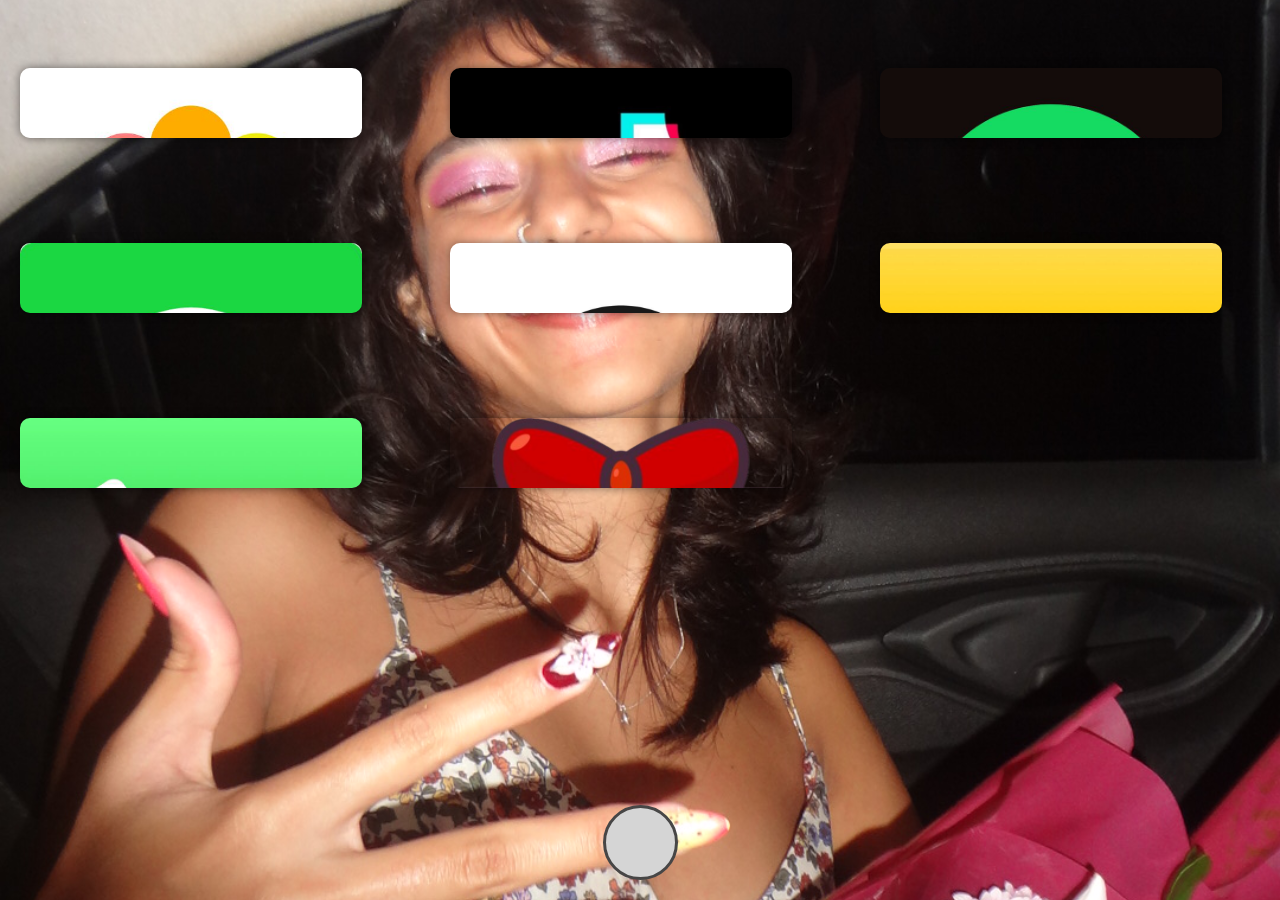
==== index.html @ 6641dfe5 "fix(gallery): html & css finished" ====
<!DOCTYPE html>
<html lang="pt-BR">
<head>
    <meta charset="UTF-8">
    <meta name="viewport" content="width=device-width, initial-scale=1.0">
    <title>Dia do bolo do meu amor</title>
    <link rel="stylesheet" href="style.css">
</head>
<body>

    
    <main>
        
        <section class="conteiner">
            <a href="index2.html">
                <div class="app gallery"></div>
            </a>
            <a href="#">
                <div class="app ttk"></div>
            </a>
            <a href="#">
                <div class="app spotify"></div>
            </a>
            <a href="#">
                <div class="app zap"></div>
            </a>
            <a href="#">
                <div class="app catalogo-sites"></div>
            </a>
            <a href="#">
                <div class="app bloco-de-notas"></div>
            </a>
            <a href="#">
                <div class="app telefone"></div>
            </a>
            <a href="#">
                <div class="app gift"></div>
            </a>
            
        </section>
        
        <header>
            <a href="#">
                <div class="home"></div>
            </a>
        </header>
    </main>
</body>
</html>
---- style.css ----
@charset "UTF-8";

/* root - cores - fonte */

*{
    margin: 0;
    padding: 0;
    box-sizing: border-box;
}

body{
    background-color: white;
    width: 100vw;
    height: 100vh;
    background-image: url(imgs/meu-amor.JPG);
    background-size: cover;
    background-position: center;
}


main{
    width: 100%;
    height: 100dvh;
    display: flex;
    flex-flow: column;
    justify-content: space-between;
    align-items: start;
    padding: 20px 0;
}

header{
    width: 100%;
    display: flex;
    justify-content: center;
}

.home{
    width: 75px;
    height: 75px;
    border-radius: 50%;
    background-color: #d5d5d5;
    border: 3px solid #474646;
    transition: background-color .5s ease;
}

.home:hover{
    background-color: #b3b3b3;
}

.conteiner{
    width: 100%;
    height: 60%;
    display: grid;
    grid-template-columns: 1fr 1fr 1fr;
    justify-content: center;
    gap: 50px;
    align-items: center;
    padding: 20px;
}

.app{
    border-radius: 10px;
    width: 90%;
    height: 70px;
    background-size: cover;
    background-repeat: no-repeat;
    background-repeat: center;
    transition: transform .5s ease;
    box-shadow: 0 0 10px rgba(0, 0, 0, .5);
}

.app:hover{
    transform: scale(1.1);
}

.gallery{
    background-image: url(imgs/gallery.jpg);
}

.ttk{
    background-image: url(imgs/ttk.jpg);
}

.spotify{
    background-image: url(imgs/spotify.jpg);
}

.zap{
    background-image: url(imgs/zap.jpg);
}

.catalogo-sites{
    background-image: url(imgs/site.jpg);
}

.bloco-de-notas{
    background-image: url(imgs/bloco-de-nota.jpg);
}

.centro-app{
    width: 100%;
    display: flex;
    justify-content: center;
    align-items: center;
}

.telefone{
    background-image: url(imgs/telefone.jpg);
}

.gift{
    background-image: url(imgs/gift.png);
}
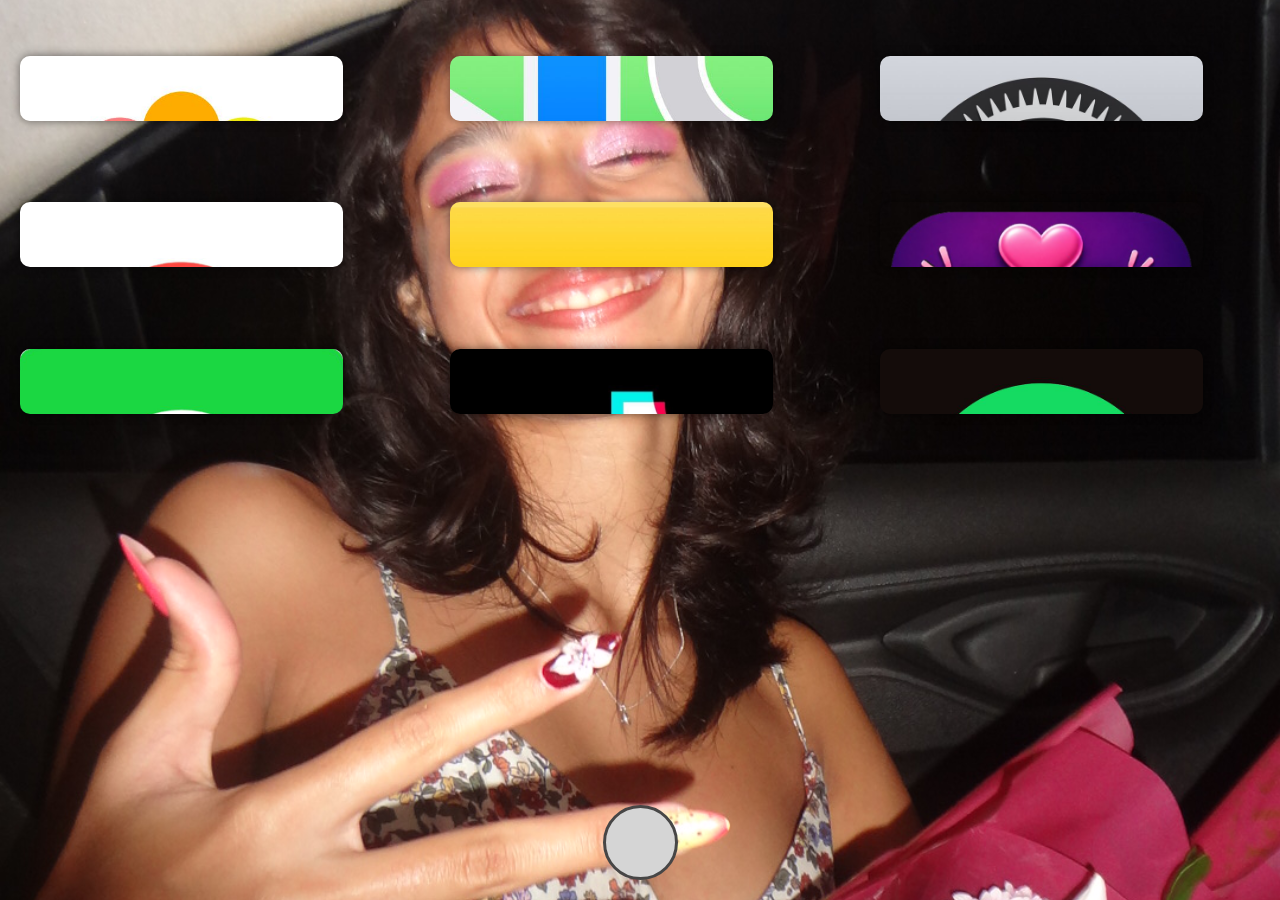
==== commit 40003f15: "fixed(spotify): spotify finished" ====
--- a/index.html
+++ b/index.html
@@ -16,25 +16,28 @@
                 <div class="app gallery"></div>
             </a>
             <a href="#">
-                <div class="app ttk"></div>
+                <div class="app maps"></div>
             </a>
             <a href="#">
-                <div class="app spotify"></div>
+                <div class="app config"></div>
             </a>
             <a href="#">
-                <div class="app zap"></div>
-            </a>
-            <a href="#">
-                <div class="app catalogo-sites"></div>
+                <div class="app google"></div>
             </a>
             <a href="#">
                 <div class="app bloco-de-notas"></div>
             </a>
             <a href="#">
-                <div class="app telefone"></div>
+                <div class="app quiz"></div>
             </a>
             <a href="#">
-                <div class="app gift"></div>
+                <div class="app zap"></div>
+            </a>
+            <a href="index3.html">
+                <div class="app ttk"></div>
+            </a>
+            <a href="index4.html">
+                <div class="app spotify"></div>
             </a>
             
         </section>
--- a/style.css
+++ b/style.css
@@ -49,7 +49,7 @@
 
 .conteiner{
     width: 100%;
-    height: 60%;
+    height: 50%;
     display: grid;
     grid-template-columns: 1fr 1fr 1fr;
     justify-content: center;
@@ -60,8 +60,8 @@
 
 .app{
     border-radius: 10px;
-    width: 90%;
-    height: 70px;
+    width: 85%;
+    height: 65px;
     background-size: cover;
     background-repeat: no-repeat;
     background-repeat: center;
@@ -77,6 +77,26 @@
     background-image: url(imgs/gallery.jpg);
 }
 
+.maps{
+    background-image: url(imgs/maps.jpg);
+}
+
+.config{
+    background-image: url(imgs/config.jpg);
+}
+
+.google{
+    background-image: url(imgs/google.jpg);
+}
+
+.bloco-de-notas{
+    background-image: url(imgs/bloco-de-nota.jpg);
+}
+
+.quiz{
+    background-image: url(imgs/quiz.png);
+}
+
 .ttk{
     background-image: url(imgs/ttk.jpg);
 }
@@ -87,14 +107,6 @@
 
 .zap{
     background-image: url(imgs/zap.jpg);
-}
-
-.catalogo-sites{
-    background-image: url(imgs/site.jpg);
-}
-
-.bloco-de-notas{
-    background-image: url(imgs/bloco-de-nota.jpg);
 }
 
 .centro-app{
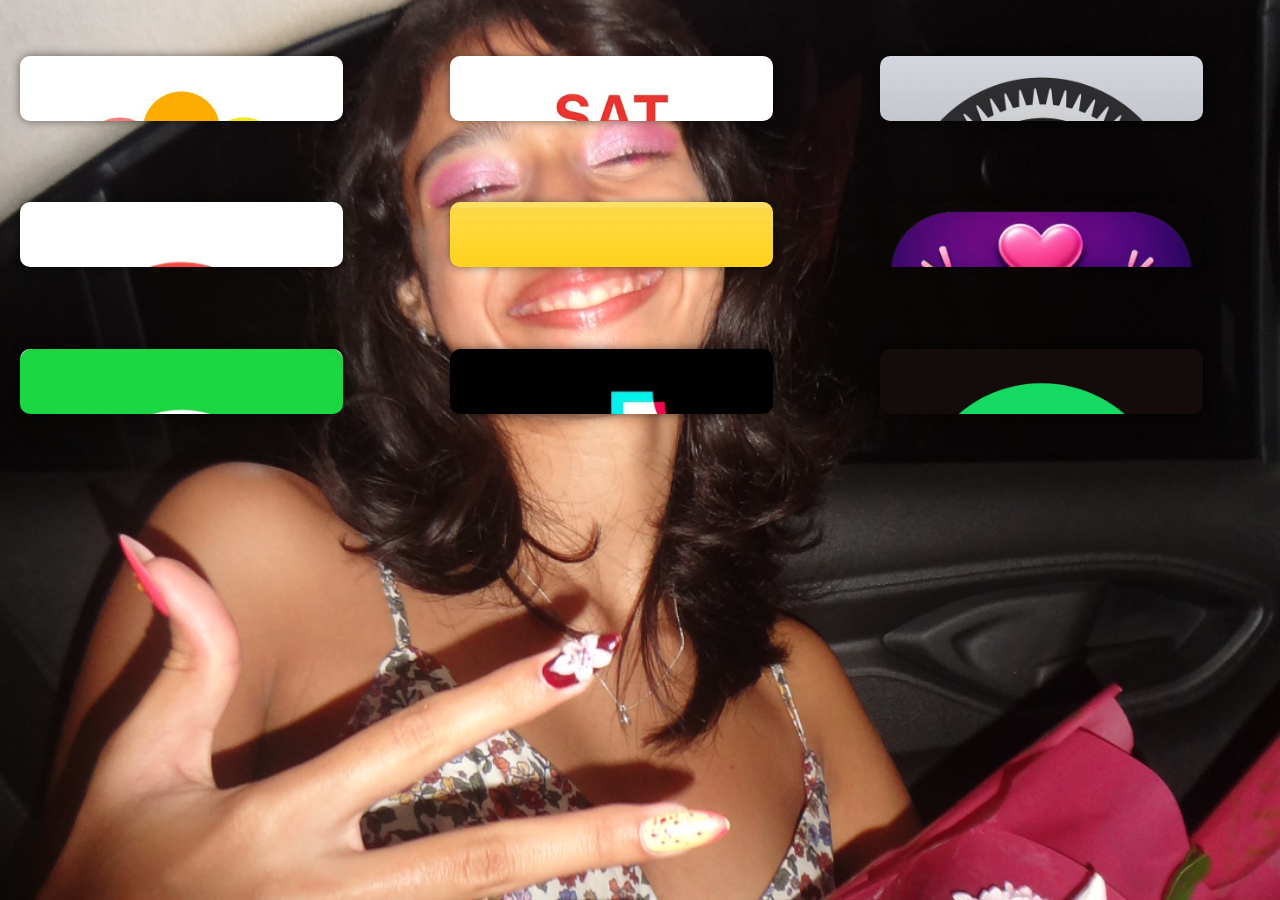
==== commit 082baf5b: "fixed(atts): js zap, js quiz" ====
--- a/index.html
+++ b/index.html
@@ -16,21 +16,21 @@
                 <div class="app gallery"></div>
             </a>
             <a href="#">
-                <div class="app maps"></div>
+                <div class="app calendario"></div>
             </a>
-            <a href="#">
+            <a href="index7.html">
                 <div class="app config"></div>
             </a>
-            <a href="#">
+            <a href="index6.html">
                 <div class="app google"></div>
             </a>
-            <a href="#">
+            <a href="index5.html">
                 <div class="app bloco-de-notas"></div>
             </a>
-            <a href="#">
+            <a href="index8.html">
                 <div class="app quiz"></div>
             </a>
-            <a href="#">
+            <a href="index9.html">
                 <div class="app zap"></div>
             </a>
             <a href="index3.html">
@@ -42,11 +42,6 @@
             
         </section>
         
-        <header>
-            <a href="#">
-                <div class="home"></div>
-            </a>
-        </header>
     </main>
 </body>
 </html>
--- a/style.css
+++ b/style.css
@@ -77,8 +77,8 @@
     background-image: url(imgs/gallery.jpg);
 }
 
-.maps{
-    background-image: url(imgs/maps.jpg);
+.calendario{
+    background-image: url(imgs/calendario.jpeg);
 }
 
 .config{
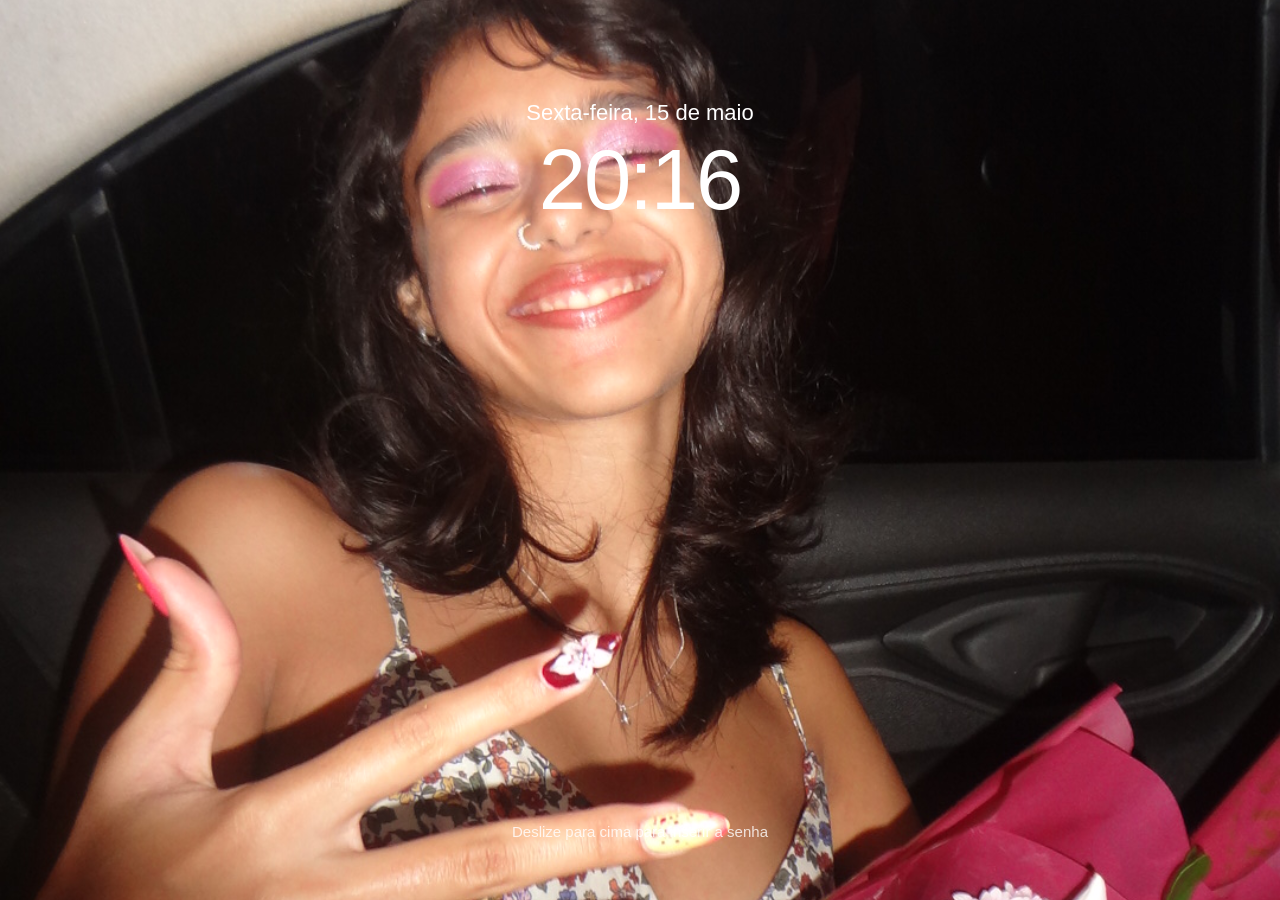
==== commit 9a20405a: "fixed(ultimos ajustes): falta somente mensagens, textos e arquivos" ====
--- a/index.html
+++ b/index.html
@@ -5,17 +5,62 @@
     <meta name="viewport" content="width=device-width, initial-scale=1.0">
     <title>Dia do bolo do meu amor</title>
     <link rel="stylesheet" href="style.css">
+    <script src="script1.js" defer></script>
 </head>
 <body>
 
+    <div id="main-lock-screen">
+        <div class="time-container">
+            <div class="date">Sexta-feira, 15 de maio</div>
+            <div class="time">20:16</div>
+        </div>
+        
+        <div class="swipe-instruction">
+            Deslize para cima para inserir a senha
+        </div>
+    </div>
+
     
+    <div id="lock-screen">
+        <div class="lock-container">
+            
+            <div class="passcode-header">Digite a Senha</div>
+            <div class="dots-container" id="dots-container">
+                <div class="dot"></div>
+                <div class="dot"></div>
+                <div class="dot"></div>
+                <div class="dot"></div>
+                <div class="dot"></div>
+                <div class="dot"></div>
+            </div>
+
+            <div class="keypad">
+                <button class="key" onclick="pressKey('1')">1</button>
+                <button class="key" onclick="pressKey('2')">2</button>
+                <button class="key" onclick="pressKey('3')">3</button>
+                
+                <button class="key" onclick="pressKey('4')">4</button>
+                <button class="key" onclick="pressKey('5')">5</button>
+                <button class="key" onclick="pressKey('6')">6</button>
+                
+                <button class="key" onclick="pressKey('7')">7</button>
+                <button class="key" onclick="pressKey('8')">8</button>
+                <button class="key" onclick="pressKey('9')">9</button>
+                
+                <div></div> <button class="key" onclick="pressKey('0')">0</button>
+                <button class="delete-btn" onclick="deleteKey()">Apagar</button>
+            </div>
+
+        </div>
+    </div>
+
     <main>
         
         <section class="conteiner">
             <a href="index2.html">
                 <div class="app gallery"></div>
             </a>
-            <a href="#">
+            <a href="index10.html">
                 <div class="app calendario"></div>
             </a>
             <a href="index7.html">
--- a/style.css
+++ b/style.css
@@ -61,6 +61,7 @@
 .app{
     border-radius: 10px;
     width: 85%;
+    max-width: 65px;
     height: 65px;
     background-size: cover;
     background-repeat: no-repeat;
@@ -74,39 +75,39 @@
 }
 
 .gallery{
-    background-image: url(imgs/gallery.jpg);
+    background-image: url(imgs/apps/gallery.jpg);
 }
 
 .calendario{
-    background-image: url(imgs/calendario.jpeg);
+    background-image: url(imgs/apps/calendario.jpeg);
 }
 
 .config{
-    background-image: url(imgs/config.jpg);
+    background-image: url(imgs/apps/config.jpg);
 }
 
 .google{
-    background-image: url(imgs/google.jpg);
+    background-image: url(imgs/apps/google.jpg);
 }
 
 .bloco-de-notas{
-    background-image: url(imgs/bloco-de-nota.jpg);
+    background-image: url(imgs/apps/bloco-de-nota.jpg);
 }
 
 .quiz{
-    background-image: url(imgs/quiz.png);
+    background-image: url(imgs/apps/quiz.png);
 }
 
 .ttk{
-    background-image: url(imgs/ttk.jpg);
+    background-image: url(imgs/apps/ttk.jpg);
 }
 
 .spotify{
-    background-image: url(imgs/spotify.jpg);
+    background-image: url(imgs/apps/spotify.jpg);
 }
 
 .zap{
-    background-image: url(imgs/zap.jpg);
+    background-image: url(imgs/apps/zap.jpg);
 }
 
 .centro-app{
@@ -124,3 +125,165 @@
     background-image: url(imgs/gift.png);
 }
 
+#main-lock-screen {
+    position: fixed;
+    top: 0;
+    left: 0;
+    width: 100%;
+    height: 100vh;
+    background-image: url(imgs/meu-amor.JPG);
+    background-size: cover;
+    background-position: center;
+    background-repeat: no-repeat;
+    display: flex;
+    flex-direction: column;
+    align-items: center;
+    justify-content: space-between;
+    z-index: 10000; /* Fica acima da tela de senha (9999) */
+    color: #fff;
+    font-family: -apple-system, BlinkMacSystemFont, "Segoe UI", Roboto, sans-serif;
+    transition: transform 0.6s cubic-bezier(0.1, 1, 0.1, 1), opacity 0.5s ease;
+}
+
+/* Relógio e Data */
+.time-container {
+    margin-top: 100px;
+    text-align: center;
+}
+.date {
+    font-size: 22px;
+    margin-bottom: 5px;
+    font-weight: 400;
+}
+.time {
+    font-size: 85px;
+    font-weight: 200;
+    letter-spacing: -2px;
+}
+
+/* Texto de instrução */
+.swipe-instruction {
+    margin-bottom: 60px;
+    font-size: 15px;
+    font-weight: 300;
+    color: rgba(255, 255, 255, 0.8);
+    animation: breathe 3s infinite ease-in-out;
+}
+
+@keyframes breathe {
+    0%, 100% { opacity: 0.5; }
+    50% { opacity: 1; }
+}
+
+/* Quando deslizar, joga a tela do relógio para cima */
+#main-lock-screen.hidden {
+    transform: translateY(-100vh);
+    opacity: 0;
+    pointer-events: none;
+}
+
+#lock-screen {
+  position: fixed;
+  top: 0;
+  left: 0;
+  width: 100%;
+  height: 100vh;
+  background: rgba(0, 0, 0, 0.4); /* Fundo escurecido */
+  backdrop-filter: blur(20px); /* Efeito de desfoque do iOS */
+  -webkit-backdrop-filter: blur(20px);
+  display: flex;
+  justify-content: center;
+  align-items: center;
+  z-index: 9999;
+  color: #fff;
+  font-family: -apple-system, BlinkMacSystemFont, "Segoe UI", Roboto, Helvetica, Arial, sans-serif;
+  transition: transform 0.6s cubic-bezier(0.1, 1, 0.1, 1), opacity 0.5s ease;
+}
+
+/* Container centralizado */
+.lock-container {
+  display: flex;
+  flex-direction: column;
+  align-items: center;
+}
+
+.passcode-header {
+  font-size: 18px;
+  margin-bottom: 20px;
+  letter-spacing: 0.5px;
+}
+
+/* Bolinhas de Senha */
+.dots-container {
+  display: flex;
+  gap: 20px;
+  margin-bottom: 50px;
+}
+
+.dot {
+  width: 13px;
+  height: 13px;
+  border: 1.5px solid #fff;
+  border-radius: 50%;
+  transition: background-color 0.15s ease;
+}
+
+.dot.active {
+  background-color: #fff; /* Preenche a bolinha */
+}
+
+/* Teclado */
+.keypad {
+  display: grid;
+  grid-template-columns: repeat(3, 75px);
+  gap: 15px 25px;
+  justify-items: center;
+  align-items: center;
+}
+
+/* Botões Circulares do iPhone */
+.key {
+  width: 75px;
+  height: 75px;
+  border-radius: 50%;
+  border: none;
+  background: rgba(255, 255, 255, 0.2);
+  color: #fff;
+  font-size: 30px;
+  font-weight: 400;
+  cursor: pointer;
+  -webkit-tap-highlight-color: transparent; /* Remove o azul do clique */
+  transition: background 0.1s ease;
+}
+
+.key:active {
+  background: rgba(255, 255, 255, 0.4); /* Efeito de clique do iOS */
+}
+
+/* Botão de Apagar */
+.delete-btn {
+  background: none;
+  border: none;
+  color: #fff;
+  font-size: 14px;
+  cursor: pointer;
+  -webkit-tap-highlight-color: transparent;
+}
+
+/* Animação de Erro (Shake) */
+@keyframes shake {
+  0%, 100% { transform: translateX(0); }
+  20%, 60% { transform: translateX(-10px); }
+  40%, 80% { transform: translateX(10px); }
+}
+
+.shake {
+  animation: shake 0.4s ease-in-out;
+}
+
+/* Classe para esconder a tela de bloqueio jogando para cima */
+.lock-screen-hidden {
+  transform: translateY(-100vh);
+  opacity: 0;
+  pointer-events: none;
+}
